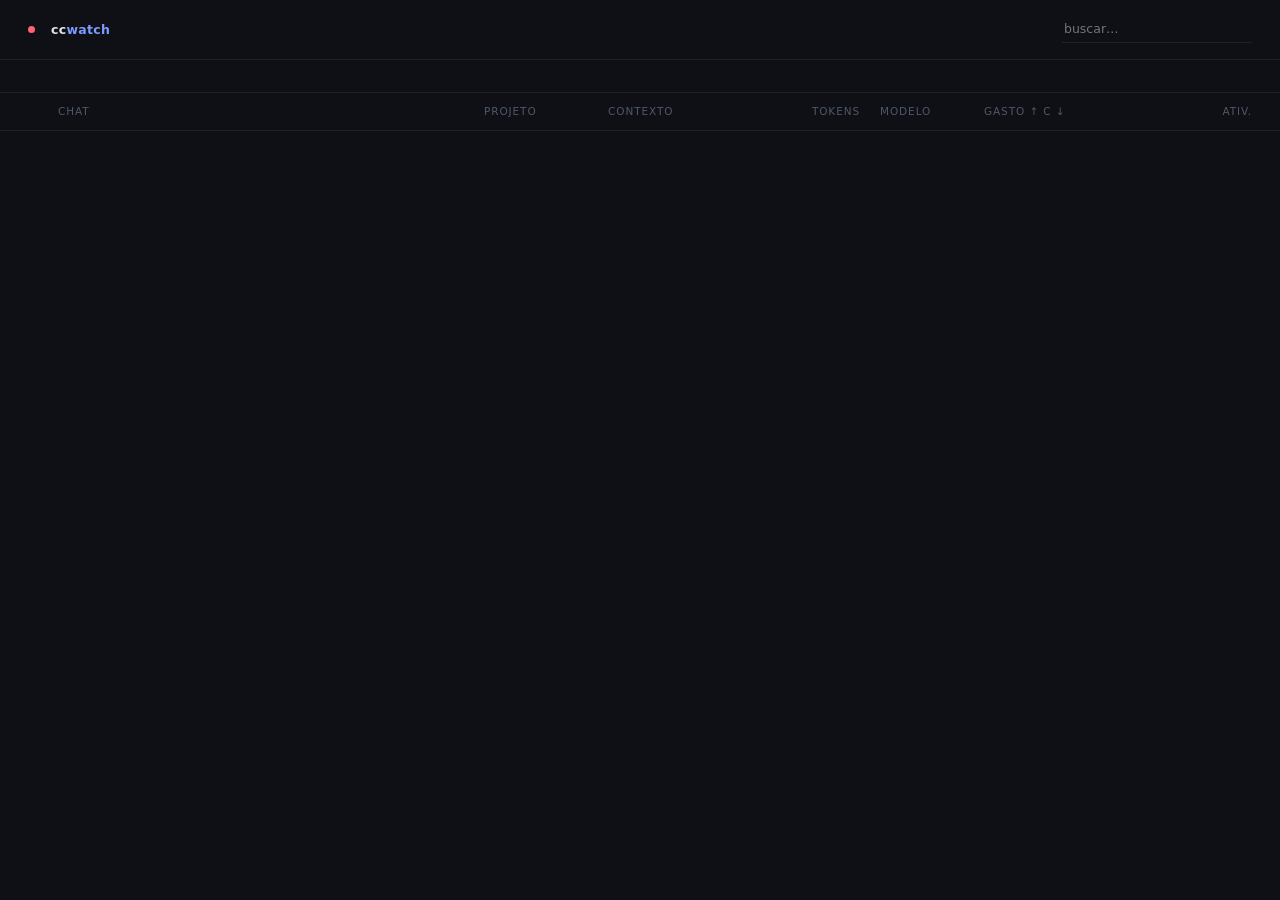
==== web/index.html @ 67fe5adc "Adiciona ccwatch: painel em janelas para uso do Claude Code Hub com todos os chats e janela compacta" ====
<!doctype html>
<html lang="pt-BR">
<head>
<meta charset="utf-8">
<meta name="viewport" content="width=device-width, initial-scale=1">
<title>ccwatch</title>
<link rel="icon" href="favicon.png">
<link rel="stylesheet" href="style.css">
</head>
<body class="hub">
<div class="top">
  <span class="dot" id="conn" title="conexão com o servidor"></span>
  <span class="brand">cc<b>watch</b></span>
  <span class="acct" id="acct"></span>
  <span class="sp"></span>
  <input type="search" id="q" placeholder="buscar…">
</div>
<div class="strip lims" id="limits"></div>
<div class="cols">
  <span></span><span>Chat <span id="count"></span></span><span class="p">Projeto</span><span>Contexto</span>
  <span class="r t">Tokens</span><span class="m">Modelo</span><span class="s" title="↑ entrada nova · c leitura de cache · ↓ saída">Gasto ↑ c ↓</span><span class="r">Ativ.</span>
</div>
<div id="list"></div>
<div class="empty" id="empty" hidden></div>

<script src="common.js"></script>
<script>
const list = $("#list"), rows = new Map();
let data = null, order = "", filter = "";

$("#q").addEventListener("input", (e) => { filter = e.target.value.trim().toLowerCase(); render(); });
list.addEventListener("click", (e) => {
  const row = e.target.closest(".row-chat");
  if (row) openWindow(row.dataset.id);
});

function rowHtml(c, now) {
  const x = c.ctx, p = x.pct, idle = now - c.mtime;
  const t = c.totals;
  return `
    <span class="dot ${idle < 90 ? "live" : ""}"></span>
    <span class="name" title="${esc(c.title)}\n${esc(c.cwd)}">${esc(c.title)}</span>
    <span class="proj" title="${esc(c.cwd)}">${esc(c.cwd.split(/[\\/]/).filter(Boolean).pop() || c.cwd)}</span>
    <span class="ctx ${state(p, 60, 80)}"><span class="bar"><i style="width:${Math.min(100, p)}%"></i></span><span class="pct">${p.toFixed(0)}%</span></span>
    <span class="tok num r">${k(x.used)}<i class="faint">/${k(x.limit)}</i></span>
    <span class="model">${esc(modelName(x))}</span>
    <span class="spend num"><i>↑</i><b>${k(t.new_in)}</b><i>c</i><b>${k(t.cache_read)}</b><i>↓</i><b>${k(t.out)}</b></span>
    <span class="muted num r">${ago(idle)}</span>`;
}

function render() {
  if (!data) return;
  const { chats, now, account, usage } = data;
  $("#acct").textContent = account.email;
  $("#limits").innerHTML = limitsInline(usage) + `<span class="faint" style="margin-left:auto;font-size:11px">${esc(usageNote(usage))}</span>`;

  const shown = chats.filter((c) => !filter || (c.title + " " + c.cwd).toLowerCase().includes(filter));
  const alerts = chats.filter((c) => c.ctx.pct >= 80).length;
  $("#count").textContent = `· ${shown.length}` + (alerts ? ` · ${alerts} ≥80%` : "");

  const seen = new Set();
  for (const c of shown) {
    seen.add(c.id);
    let el = rows.get(c.id);
    if (!el) { el = document.createElement("div"); el.className = "row-chat"; el.dataset.id = c.id; rows.set(c.id, el); }
    const html = rowHtml(c, now);
    if (el._html !== html) { el.innerHTML = html; el._html = html; }
    el.classList.toggle("alert", c.ctx.pct >= 80);
  }
  for (const [id, el] of rows) if (!seen.has(id)) { el.remove(); rows.delete(id); }

  const newOrder = shown.map((c) => c.id).join();
  if (newOrder !== order) { order = newOrder; shown.forEach((c) => list.appendChild(rows.get(c.id))); }

  const empty = $("#empty");
  empty.hidden = shown.length > 0;
  empty.textContent = !data.ready ? "Lendo conversas…" : chats.length ? "Nenhum chat bate com a busca." : "Nenhum chat encontrado em ~/.claude/projects";
}

async function tick() {
  try { data = await api("/api/chats"); $("#conn").className = "dot live"; render(); }
  catch { $("#conn").className = "dot off"; }
}
tick();
setInterval(tick, 2000);
</script>
</body>
</html>
---- web/style.css ----
:root {
  --bg: #0e1015;
  --line: #1d212b;
  --text: #dfe3ec;
  --muted: #7d8699;
  --faint: #4f576a;
  --ok: #43d69a;
  --warn: #efbf4a;
  --bad: #ff6272;
  --accent: #7c9cff;
  --num: "Cascadia Mono", "Cascadia Code", Consolas, ui-monospace, monospace;
  color-scheme: dark;
}

* { box-sizing: border-box; }
html, body { margin: 0; height: 100%; }
html { overflow-y: auto; }
body {
  background: var(--bg);
  color: var(--text);
  font: 12.5px/1.4 "Segoe UI Variable", "Segoe UI", system-ui, sans-serif;
  -webkit-font-smoothing: antialiased;
  overflow-x: hidden;
}
::-webkit-scrollbar { width: 8px; }
::-webkit-scrollbar-thumb { background: var(--line); border-radius: 4px; }

.ok { --c: var(--ok); }
.warn { --c: var(--warn); }
.bad { --c: var(--bad); }
.num, .pct, .val { font-family: var(--num); font-size: .92em; font-variant-numeric: tabular-nums; }
.pct { color: var(--c, var(--ok)); font-weight: 600; }
.muted { color: var(--muted); }
.faint { color: var(--faint); }

.dot { width: 7px; height: 7px; border-radius: 50%; background: var(--faint); display: inline-block; flex: none; }
.dot.live { background: var(--ok); box-shadow: 0 0 6px #43d69a88; }
.dot.off { background: var(--bad); }

/* barra fina */
.bar { height: 4px; background: var(--line); border-radius: 2px; overflow: hidden; position: relative; }
.bar > i { display: block; height: 100%; width: 0; background: var(--c, var(--ok)); transition: width .5s ease; }

/* limite do plano em linha: 5h ▬▬▬ 11% ↻3h48 */
.lims { display: flex; gap: 18px; flex-wrap: wrap; align-items: center; }
.lim { display: inline-flex; align-items: center; gap: 7px; white-space: nowrap; }
.lim em { font-style: normal; color: var(--muted); font-size: 11.5px; }
.lim .bar { width: 72px; }
.lim small { color: var(--faint); font-size: 11px; }

/* ================= HUB ================= */
.hub .top {
  display: flex; align-items: center; gap: 16px; padding: 16px 28px;
  border-bottom: 1px solid var(--line); position: sticky; top: 0; background: var(--bg); z-index: 2;
}
.brand { font-weight: 700; letter-spacing: .3px; }
.brand b { color: var(--accent); }
.top .acct { color: var(--faint); font-size: 12px; white-space: nowrap; overflow: hidden; text-overflow: ellipsis; }
.top .sp { flex: 1; }
.top .note { color: var(--faint); font-size: 11px; white-space: nowrap; }
input[type=search] {
  background: transparent; border: 0; border-bottom: 1px solid var(--line); color: var(--text);
  padding: 4px 2px; width: 190px; font: inherit; outline: none;
}
input[type=search]:focus { border-bottom-color: var(--accent); }

.hub .strip { padding: 16px 28px; gap: 34px; border-bottom: 1px solid var(--line); }

.cols, .row-chat {
  display: grid; align-items: center; gap: 20px; padding: 0 28px;
  grid-template-columns: 10px minmax(120px, 1fr) 104px 120px 112px 84px 196px 52px;
}
.cols { height: 38px; color: var(--faint); font-size: 10.5px; text-transform: uppercase; letter-spacing: .9px; border-bottom: 1px solid var(--line); }
.cols .r, .row-chat .r { text-align: right; }

.row-chat { height: 44px; font-size: 13px; cursor: pointer; border-bottom: 1px solid #14171e; border-left: 2px solid transparent; }
.row-chat:hover { background: #141822; border-left-color: var(--accent); }
.row-chat.alert { border-left-color: var(--bad); }
.row-chat .name { overflow: hidden; white-space: nowrap; text-overflow: ellipsis; }
.row-chat .proj { color: var(--faint); white-space: nowrap; overflow: hidden; text-overflow: ellipsis; font-size: 11.5px; }
.row-chat .ctx { display: grid; grid-template-columns: 1fr 44px; gap: 8px; align-items: center; }
.row-chat .ctx .pct { text-align: right; }
.row-chat .tok, .row-chat .model, .row-chat .spend, .row-chat .proj { color: var(--muted); white-space: nowrap; overflow: hidden; text-overflow: ellipsis; }
.row-chat .spend b { color: var(--text); font-weight: 500; }
.row-chat .spend i { font-style: normal; color: var(--faint); margin: 0 2px 0 8px; }
.row-chat .spend i:first-child { margin-left: 0; }
.empty { color: var(--muted); padding: 48px 28px; }

@media (max-width: 960px) { .cols .m, .row-chat .model { display: none; }
  .cols, .row-chat { grid-template-columns: 10px minmax(110px, 1fr) 100px 120px 84px 190px 50px; } }
@media (max-width: 800px) { .cols .p, .row-chat .proj { display: none; }
  .cols, .row-chat { grid-template-columns: 10px minmax(100px, 1fr) 118px 84px 184px 50px; } }
@media (max-width: 640px) { .cols .t, .row-chat .tok, .cols .s, .row-chat .spend { display: none; }
  .cols, .row-chat { grid-template-columns: 10px minmax(90px, 1fr) 110px 50px; } }

/* ================= JANELA DE CHAT ================= */
.chat { --surface: #141821; --surface-line: #212733; min-width: 320px; }
.chat main { padding: 0 12px 12px; border-top: 3px solid var(--c, var(--line)); display: grid; grid-template-columns: 1fr; gap: 8px; align-content: start; align-items: stretch; }
.chat .ttl { grid-column: 1 / -1; }
/* o formato da janela decide a grade: estreita = empilhado, larga = 2x2, bem larga = 4 lado a lado */
@media (min-width: 560px) { .chat main { grid-template-columns: 1fr 1fr; } }
@media (min-width: 900px) { .chat main { grid-template-columns: repeat(4, 1fr); } }

/* cabeçalho: nome do chat + conta */
.chat .ttl { display: flex; align-items: center; gap: 10px; padding: 12px 4px 4px; }
.chat .ttl-text { flex: 1; min-width: 0; }
.chat h1 { font-size: 15px; font-weight: 650; margin: 0; white-space: nowrap; overflow: hidden; text-overflow: ellipsis; }
.chat .sub { color: var(--muted); font-size: 11.5px; margin-top: 1px; white-space: nowrap; overflow: hidden; text-overflow: ellipsis; }

/* cada bloco: título + selo de status, destaque grande, detalhes menores */
.blk { container-type: inline-size; background: var(--surface); border: 1px solid var(--surface-line); border-radius: 12px; padding: 11px 14px 12px; }
.blk h2 {
  margin: 0 0 9px; display: flex; justify-content: space-between; align-items: center; gap: 10px;
  font-size: 11px; font-weight: 650; text-transform: uppercase; letter-spacing: 1.3px; color: var(--muted);
}
.pill {
  font-size: 10px; letter-spacing: .9px; font-weight: 700; padding: 2px 9px; border-radius: 99px;
  color: var(--c, var(--muted)); background: color-mix(in srgb, var(--c, var(--muted)) 15%, transparent);
}
.pill:empty { display: none; }

/* 1. contexto */
.hero { display: flex; align-items: center; gap: 16px; margin-bottom: 11px; }
.hero .big { font: 700 40px/1 var(--num); color: var(--c, var(--ok)); letter-spacing: -1px; min-width: 96px; }
.hero .big small { font-size: 18px; margin-left: 2px; letter-spacing: 0; opacity: .8; }
.hero-side { display: flex; flex-direction: column; gap: 3px; min-width: 0; }
.hero .main { font-size: 14px; white-space: nowrap; }
.hero .main b { font: 600 15px var(--num); }
.hero .main span { color: var(--muted); }
.hero .sub2 { color: var(--muted); font-size: 12.5px; }
.hero .sub2 b { font: 600 13px var(--num); color: var(--text); }

.meter { height: 10px; background: var(--line); border-radius: 5px; position: relative; overflow: hidden; }
.meter > i { display: block; height: 100%; width: 0; background: var(--c, var(--ok)); border-radius: 5px; transition: width .5s ease; }
.meter > u { position: absolute; top: 0; bottom: 0; width: 2px; background: var(--surface); }

.foot { display: flex; justify-content: space-between; gap: 10px; margin-top: 11px; padding-top: 10px; border-top: 1px solid var(--surface-line); font-size: 12px; color: var(--muted); white-space: nowrap; }
.foot b { font: 600 12px var(--num); color: var(--text); }
.foot .faint { margin-left: 2px; }

/* 2. limites do plano */
.win { margin-bottom: 13px; }
.win:last-of-type { margin-bottom: 0; }
.win-h { display: flex; align-items: baseline; gap: 10px; margin-bottom: 6px; white-space: nowrap; }
.win .lbl { flex: 1; font-size: 13px; font-weight: 600; overflow: hidden; text-overflow: ellipsis; }
.win .rst { font-size: 11.5px; color: var(--muted); }
.win .rst b { font: 600 11.5px var(--num); color: var(--text); }
.win .wpct { font: 700 17px var(--num); color: var(--c, var(--ok)); min-width: 44px; text-align: right; }
.win .bar { height: 8px; border-radius: 4px; }
.win .bar > i { border-radius: 4px; }
.note { display: flex; align-items: center; gap: 7px; margin-top: 12px; font-size: 11px; color: var(--faint); }
.note .dot { width: 6px; height: 6px; }

/* 3. conta e modelo */
.info { display: grid; grid-template-columns: 62px 1fr; gap: 7px 10px; margin: 0; align-items: center; }
.info dt { color: var(--muted); font-size: 12px; }
.info dd { margin: 0; font-size: 13px; font-weight: 550; overflow: hidden; text-overflow: ellipsis; white-space: nowrap; }
.chip { display: inline-block; font: 600 12px var(--num); padding: 1px 10px; border-radius: 99px; background: color-mix(in srgb, var(--accent) 16%, transparent); color: var(--accent); }

/* 4. veredito */
.vrow { display: flex; align-items: center; gap: 11px; padding: 4px 0; font-size: 13px; color: var(--text); }
.vrow .ico { flex: none; width: 20px; height: 20px; border-radius: 50%; display: grid; place-items: center; font-size: 11px; font-weight: 800; color: var(--c); background: color-mix(in srgb, var(--c) 16%, transparent); }
.vrow.warn { color: var(--warn); }
.vrow.bad { color: var(--bad); font-weight: 650; }

/* bloco estreito (4 colunas): reorganiza por dentro */
@container (max-width: 270px) {
  .hero { flex-wrap: wrap; gap: 6px 12px; }
  .hero .big { font-size: 34px; min-width: 0; }
  .win-h { flex-wrap: wrap; row-gap: 1px; }
  .win .rst { order: 3; flex-basis: 100%; }
  .foot { flex-direction: column; gap: 2px; }
  .info { grid-template-columns: 54px 1fr; }
}

.note.warn { color: var(--warn); margin-top: 0; font-size: 12px; }
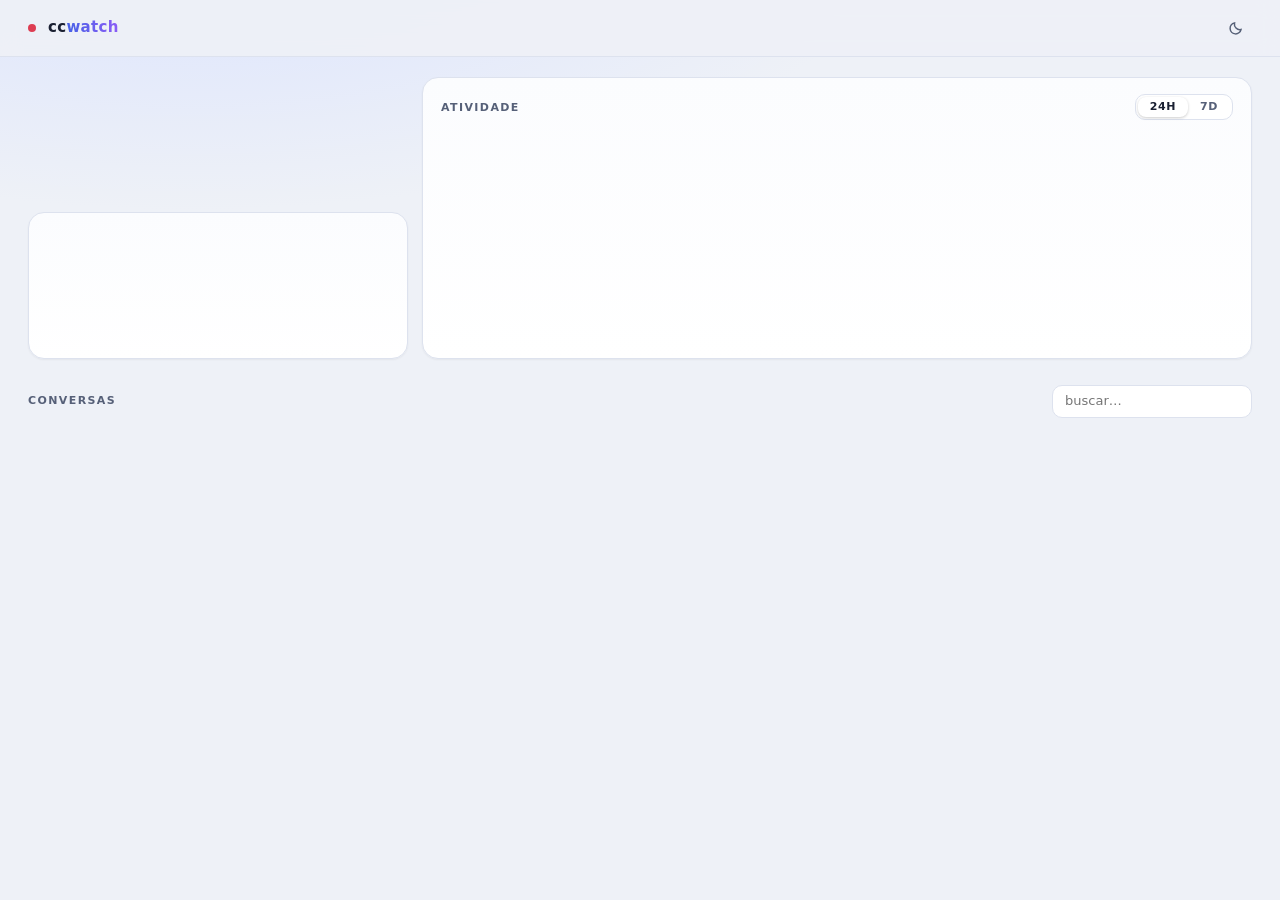
==== commit 0b8ae910: "Redesenha hub e janela de chat, com tema claro/escuro - Hub: cards de limite com anel, gráfico de at" ====
--- a/web/index.html
+++ b/web/index.html
@@ -3,9 +3,11 @@
 <head>
 <meta charset="utf-8">
 <meta name="viewport" content="width=device-width, initial-scale=1">
+<meta name="theme-color" content="#0b0d13">
 <title>ccwatch</title>
 <link rel="icon" href="favicon.png">
 <link rel="stylesheet" href="style.css">
+<script src="common.js"></script>
 </head>
 <body class="hub">
 <div class="top">
@@ -13,46 +15,170 @@
   <span class="brand">cc<b>watch</b></span>
   <span class="acct" id="acct"></span>
   <span class="sp"></span>
+  <span class="note" id="unote"></span>
+  <span id="theme-host"></span>
+</div>
+
+<section class="dash">
+  <div class="gauges" id="gauges"></div>
+  <div class="card stats" id="stats"></div>
+  <div class="card chart-card">
+    <h2><span>Atividade <span class="sub" id="csub"></span></span>
+      <span class="seg" id="range"><button data-h="24" class="on">24h</button><button data-h="168">7d</button></span></h2>
+    <div id="chart"></div>
+    <div class="legend" id="legend"></div>
+  </div>
+</section>
+
+<div class="listbar">
+  <h2>Conversas <span id="count"></span></h2>
   <input type="search" id="q" placeholder="buscar…">
-</div>
-<div class="strip lims" id="limits"></div>
-<div class="cols">
-  <span></span><span>Chat <span id="count"></span></span><span class="p">Projeto</span><span>Contexto</span>
-  <span class="r t">Tokens</span><span class="m">Modelo</span><span class="s" title="↑ entrada nova · c leitura de cache · ↓ saída">Gasto ↑ c ↓</span><span class="r">Ativ.</span>
 </div>
 <div id="list"></div>
 <div class="empty" id="empty" hidden></div>
 
-<script src="common.js"></script>
+
 <script>
+mountThemeButton($("#theme-host"));
 const list = $("#list"), rows = new Map();
-let data = null, order = "", filter = "";
+let data = null, order = "", filter = "", rangeH = "24";
 
 $("#q").addEventListener("input", (e) => { filter = e.target.value.trim().toLowerCase(); render(); });
 list.addEventListener("click", (e) => {
   const row = e.target.closest(".row-chat");
   if (row) openWindow(row.dataset.id);
 });
-
+$("#range").addEventListener("click", (e) => {
+  const b = e.target.closest("button"); if (!b) return;
+  rangeH = b.dataset.h;
+  document.querySelectorAll("#range button").forEach((x) => x.classList.toggle("on", x === b));
+  if (data) drawChart();
+});
+addEventListener("resize", () => data && drawChart());
+document.addEventListener("themechange", () => data && drawChart());
+
+/* ---------- cards de limite do plano ---------- */
+function clock(iso) {
+  const t = new Date(iso); if (isNaN(t)) return "";
+  const far = t - Date.now() > 86400000;
+  return t.toLocaleString("pt-BR", far ? { weekday: "short", hour: "2-digit", minute: "2-digit" } : { hour: "2-digit", minute: "2-digit" }).replace(/[.,]/g, "");
+}
+
+function gauge(w) {
+  const p = Math.min(100, w.pct), R = 40, C = 2 * Math.PI * R, st = state(w.pct, 70, 90);
+  return `<div class="card gauge ${st}">
+    <svg viewBox="0 0 100 100" class="ring"><circle cx="50" cy="50" r="${R}" class="trk"/>
+      <circle cx="50" cy="50" r="${R}" class="val" stroke-dasharray="${(C * p / 100).toFixed(1)} ${C.toFixed(1)}" transform="rotate(-90 50 50)"/>
+      <text x="50" y="58" text-anchor="middle">${w.pct.toFixed(0)}%</text></svg>
+    <div class="g-lbl">${esc(w.label)}</div>
+    <div class="g-big">${until(w.resets_at)}</div>
+    <div class="g-sub">até resetar${w.resets_at ? " · " + clock(w.resets_at) : ""}</div></div>`;
+}
+
+/* ---------- gráfico: tokens por período + linha do % da sessão ---------- */
+let chartKey = "";
+function drawChart() {
+  const act = data.activity && data.activity[rangeH];
+  const box = $("#chart");
+  if (!act) { box.innerHTML = ""; return; }
+  const W = Math.max(320, box.clientWidth), H = Math.max(190, box.clientHeight);
+  const key = [document.documentElement.dataset.theme, rangeH, W, H, JSON.stringify(act.buckets), (data.usage.history || []).length].join("|");
+  if (key === chartKey) return;                  // nada mudou: não redesenha (mantém o tooltip)
+  chartKey = key;
+  const L = 38, R = 38, T = 10, B = 22, bs = act.buckets;
+  const t0 = bs[0].t, t1 = bs[bs.length - 1].t + act.step;
+  const vals = bs.map((b) => b.new + b.out);
+  const total = vals.reduce((a, b) => a + b, 0);
+  let max = Math.max(...vals, 1);
+  const nice = (v) => { const e = Math.pow(10, Math.floor(Math.log10(v))); const f = v / e; return (f <= 1 ? 1 : f <= 2 ? 2 : f <= 5 ? 5 : 10) * e; };
+  max = nice(max);
+  const x = (t) => L + (t - t0) / (t1 - t0) * (W - L - R);
+  const y = (v) => T + (1 - v / max) * (H - T - B);
+  const yp = (p) => T + (1 - p / 100) * (H - T - B);
+  const bw = (W - L - R) / bs.length;
+  let g = "";
+  for (let i = 0; i <= 4; i++) {
+    const v = max * i / 4;
+    g += `<line x1="${L}" x2="${W - R}" y1="${y(v)}" y2="${y(v)}" class="grid"/><text x="${L - 6}" y="${y(v) + 3}" text-anchor="end">${k(Math.round(v))}</text>`
+      + `<text x="${W - R + 6}" y="${y(v) + 3}">${i * 25}%</text>`;
+  }
+  const every = rangeH === "24" ? 4 : 4;
+  let bars = "";
+  bs.forEach((b, i) => {
+    const v = vals[i], h = Math.max(v ? 2 : 0, (H - T - B) - (y(v) - T)), bx = x(b.t) + bw * 0.16, w = bw * 0.68;
+    const d = new Date(b.t * 1000);
+    const lab = rangeH === "24" ? d.toLocaleTimeString("pt-BR", { hour: "2-digit", minute: "2-digit" })
+      : d.toLocaleDateString("pt-BR", { weekday: "short", day: "2-digit" }).replace(".", "") + " " + d.getHours() + "h";
+    if (i % every === 0) g += `<text x="${bx + w / 2}" y="${H - 5}" text-anchor="middle">${rangeH === "24" ? d.getHours() + "h" : d.toLocaleDateString("pt-BR", { weekday: "short" }).replace(".", "")}</text>`;
+    const outH = v ? h * (b.out / v) : 0;
+    bars += `<g class="col" data-i="${i}" data-x="${bx + w / 2}" data-y="${y(v)}" data-l="${esc(lab)}" data-n="${b.new}" data-o="${b.out}">
+      <rect x="${x(b.t)}" y="${T}" width="${bw}" height="${H - T - B}" fill="transparent"/>
+      <rect class="b" x="${bx}" y="${H - B - h}" width="${w}" height="${h}" rx="${Math.min(6, w / 2.2)}" fill="url(#gb)"/>
+      ${outH > 1 ? `<rect class="b" x="${bx}" y="${H - B - outH}" width="${w}" height="${outH}" rx="${Math.min(6, w / 2.2)}" fill="url(#gv)"/>` : ""}</g>`;
+  });
+  // linha do % da sessão de 5h (histórico coletado pelo app)
+  const hist = (data.usage.history || []).filter((r) => r.five_hour != null && r.t >= t0);
+  let line = "";
+  if (hist.length > 1) {
+    const pts = hist.map((r) => [x(Math.min(r.t, t1)), yp(r.five_hour)]);
+    let d = `M${pts[0][0].toFixed(1)} ${pts[0][1].toFixed(1)}`;
+    for (let i = 0; i < pts.length - 1; i++) {                 // curva suave (Catmull-Rom)
+      const p0 = pts[i - 1] || pts[i], p1 = pts[i], p2 = pts[i + 1], p3 = pts[i + 2] || p2;
+      d += `C${(p1[0] + (p2[0] - p0[0]) / 6).toFixed(1)} ${(p1[1] + (p2[1] - p0[1]) / 6).toFixed(1)} ${(p2[0] - (p3[0] - p1[0]) / 6).toFixed(1)} ${(p2[1] - (p3[1] - p1[1]) / 6).toFixed(1)} ${p2[0].toFixed(1)} ${p2[1].toFixed(1)}`;
+    }
+    const base = H - B;
+    line = `<path class="area" d="${d}L${pts[pts.length - 1][0].toFixed(1)} ${base}L${pts[0][0].toFixed(1)} ${base}Z"/><path class="line" d="${d}"/>`;
+  }
+  box.innerHTML = `<svg viewBox="0 0 ${W} ${H}" width="${W}" height="${H}">
+    <defs><linearGradient id="gb" x1="0" y1="0" x2="0" y2="1"><stop offset="0" style="stop-color:var(--bar-a)"/><stop offset="1" style="stop-color:var(--bar-b)"/></linearGradient>
+    <linearGradient id="gv" x1="0" y1="0" x2="0" y2="1"><stop offset="0" style="stop-color:var(--out-a)"/><stop offset="1" style="stop-color:var(--out-b)"/></linearGradient></defs>
+    ${g}${line}${bars}</svg><div class="tip" id="tip" hidden></div>`;
+  $("#csub").textContent = total ? `· ${k(total)} tokens em ${rangeH === "24" ? "24h" : "7 dias"}` : "· sem uso no período";
+  $("#legend").innerHTML = `<span title="O que você, os arquivos e as ferramentas mandaram para o Claude (sem contar o que já estava em cache)"><i style="background:var(--bar-b)"></i>Enviado ao Claude</span><span title="O que o Claude respondeu e escreveu"><i style="background:var(--out-b)"></i>Escrito pelo Claude</span>`
+    + (hist.length > 1 ? `<span><i style="background:var(--warn)"></i>% da sessão (5h)</span>` : `<span class="faint">linha do % da sessão aparece conforme o app coleta (a cada 5 min)</span>`);
+  const tip = $("#tip");
+  box.querySelectorAll(".col").forEach((c) => {
+    c.addEventListener("mouseenter", () => {
+      tip.hidden = false;
+      tip.innerHTML = `${c.dataset.l}<br><b>${k(+c.dataset.n)}</b> enviados ao Claude<br><b>${k(+c.dataset.o)}</b> escritos pelo Claude`;
+      tip.style.left = Math.min(Math.max(+c.dataset.x, 80), W - 80) + "px";
+      tip.style.top = Math.max(+c.dataset.y - 8, 44) + "px";
+    });
+    c.addEventListener("mouseleave", () => { tip.hidden = true; });
+  });
+}
+
+function renderDash(chats, usage, now) {
+  $("#gauges").innerHTML = usage.windows.length
+    ? usage.windows.slice(0, 2).map(gauge).join("")
+    : `<div class="card gauge"><div class="g-lbl">Limites do plano</div><div class="g-sub">indisponíveis no momento</div></div>`;
+  const live = chats.filter((c) => now - c.mtime < 90).length;
+  const risk = chats.filter((c) => c.ctx.pct >= 80).length;
+  const st = (v, l, cls = "") => `<div class="stat ${cls}"><b>${v}</b><span>${l}</span></div>`;
+  $("#stats").innerHTML = st(live, "ativos agora", live ? "ok" : "") + st(risk, "contexto ≥ 80%", risk ? "bad" : "")
+    + st(chats.length, "conversas") + st(chats.filter((c) => now - c.mtime < 86400).length, "nas últimas 24h");
+  $("#unote").textContent = usageNote(usage);
+}
+
+/* ---------- lista ---------- */
 function rowHtml(c, now) {
-  const x = c.ctx, p = x.pct, idle = now - c.mtime;
-  const t = c.totals;
+  const x = c.ctx, p = x.pct, idle = now - c.mtime, t = c.totals;
+  const proj = c.cwd.split(/[\\/]/).filter(Boolean).pop() || c.cwd;
   return `
     <span class="dot ${idle < 90 ? "live" : ""}"></span>
-    <span class="name" title="${esc(c.title)}\n${esc(c.cwd)}">${esc(c.title)}</span>
-    <span class="proj" title="${esc(c.cwd)}">${esc(c.cwd.split(/[\\/]/).filter(Boolean).pop() || c.cwd)}</span>
-    <span class="ctx ${state(p, 60, 80)}"><span class="bar"><i style="width:${Math.min(100, p)}%"></i></span><span class="pct">${p.toFixed(0)}%</span></span>
-    <span class="tok num r">${k(x.used)}<i class="faint">/${k(x.limit)}</i></span>
-    <span class="model">${esc(modelName(x))}</span>
-    <span class="spend num"><i>↑</i><b>${k(t.new_in)}</b><i>c</i><b>${k(t.cache_read)}</b><i>↓</i><b>${k(t.out)}</b></span>
-    <span class="muted num r">${ago(idle)}</span>`;
+    <span class="who"><div class="name" title="${esc(c.title)}">${esc(c.title)}</div><div class="proj" title="${esc(c.cwd)}">${esc(proj)}</div></span>
+    <span class="ctx ${state(p, 60, 80)}"><span class="l"><span>${k(x.used)} / ${k(x.limit)}</span><span class="pct">${p.toFixed(0)}%</span></span><span class="bar"><i style="width:${Math.min(100, p)}%"></i></span></span>
+    <span class="mod"><span class="chip">${esc(modelName(x))}</span></span>
+    <span class="tk" title="Enviado ao Claude: ${k(t.new_in)} · Escrito pelo Claude: ${k(t.out)} · Lido do cache: ${k(t.cache_read)}"><b>${k(t.new_in + t.out)}</b><span>tokens</span></span>
+    <span class="ago">${ago(idle)}</span>`;
 }
 
 function render() {
   if (!data) return;
   const { chats, now, account, usage } = data;
   $("#acct").textContent = account.email;
-  $("#limits").innerHTML = limitsInline(usage) + `<span class="faint" style="margin-left:auto;font-size:11px">${esc(usageNote(usage))}</span>`;
+  renderDash(chats, usage, now);
+  drawChart();
 
   const shown = chats.filter((c) => !filter || (c.title + " " + c.cwd).toLowerCase().includes(filter));
   const alerts = chats.filter((c) => c.ctx.pct >= 80).length;
--- a/web/style.css
+++ b/web/style.css
@@ -1,176 +1,216 @@
+/* ---------- tema: escuro (padrão) e claro ---------- */
 :root {
-  --bg: #0e1015;
-  --line: #1d212b;
-  --text: #dfe3ec;
-  --muted: #7d8699;
-  --faint: #4f576a;
-  --ok: #43d69a;
-  --warn: #efbf4a;
-  --bad: #ff6272;
+  --bg: #0b0d13;
+  --bg-glow: #1a2040;
+  --panel: #12151e;
+  --panel-2: #181c27;
+  --hair: #262c3d;
+  --track: #1d2232;
+  --input: #0d1018;
+  --seg-on: #2a3044;
+  --tip: #0b0d13f2;
+  --topbg: #0b0d13ee;
+  --text: #e8ebf3;
+  --muted: #8d96ac;
+  --faint: #5d667c;
+  --ok: #3ddc97;
+  --warn: #f2c14e;
+  --bad: #ff6b7d;
   --accent: #7c9cff;
+  --accent2: #b48cff;
+  --bar-a: #8aa8ff;
+  --bar-b: #4f67d6;
+  --out-a: #c9a6ff;
+  --out-b: #8d5fe0;
+  --shadow: 0 8px 24px #0008;
   --num: "Cascadia Mono", "Cascadia Code", Consolas, ui-monospace, monospace;
   color-scheme: dark;
 }
+:root[data-theme="light"] {
+  --bg: #eef1f7;
+  --bg-glow: #d9e2ff;
+  --panel: #ffffff;
+  --panel-2: #fbfcfe;
+  --hair: #dde2ee;
+  --track: #e6eaf3;
+  --input: #ffffff;
+  --seg-on: #ffffff;
+  --tip: #ffffffee;
+  --topbg: #eef1f7ee;
+  --text: #1a2032;
+  --muted: #566078;
+  --faint: #8590a8;
+  --ok: #12a46c;
+  --warn: #c98600;
+  --bad: #dd3d52;
+  --accent: #4561e6;
+  --accent2: #8b5cf6;
+  --bar-a: #6f8cff;
+  --bar-b: #4561e6;
+  --out-a: #b28dff;
+  --out-b: #7c4ddb;
+  --shadow: 0 8px 24px #1a20321f;
+  color-scheme: light;
+}
 
 * { box-sizing: border-box; }
-html, body { margin: 0; height: 100%; }
-html { overflow-y: auto; }
+html, body { margin: 0; min-height: 100%; }
 body {
-  background: var(--bg);
+  background: radial-gradient(1200px 500px at 15% -10%, var(--bg-glow) 0%, transparent 60%), var(--bg);
+  background-attachment: fixed;
   color: var(--text);
-  font: 12.5px/1.4 "Segoe UI Variable", "Segoe UI", system-ui, sans-serif;
+  font: 13px/1.45 "Segoe UI Variable", "Segoe UI", system-ui, sans-serif;
   -webkit-font-smoothing: antialiased;
   overflow-x: hidden;
 }
-::-webkit-scrollbar { width: 8px; }
-::-webkit-scrollbar-thumb { background: var(--line); border-radius: 4px; }
+::-webkit-scrollbar { width: 10px; }
+::-webkit-scrollbar-thumb { background: var(--hair); border-radius: 6px; border: 2px solid var(--bg); }
 
 .ok { --c: var(--ok); }
 .warn { --c: var(--warn); }
 .bad { --c: var(--bad); }
-.num, .pct, .val { font-family: var(--num); font-size: .92em; font-variant-numeric: tabular-nums; }
+.num, .pct { font-family: var(--num); font-variant-numeric: tabular-nums; }
 .pct { color: var(--c, var(--ok)); font-weight: 600; }
 .muted { color: var(--muted); }
 .faint { color: var(--faint); }
 
-.dot { width: 7px; height: 7px; border-radius: 50%; background: var(--faint); display: inline-block; flex: none; }
-.dot.live { background: var(--ok); box-shadow: 0 0 6px #43d69a88; }
+.dot { width: 8px; height: 8px; border-radius: 50%; background: var(--faint); display: inline-block; flex: none; }
+.dot.live { background: var(--ok); box-shadow: 0 0 0 3px color-mix(in srgb, var(--ok) 22%, transparent); }
 .dot.off { background: var(--bad); }
 
-/* barra fina */
-.bar { height: 4px; background: var(--line); border-radius: 2px; overflow: hidden; position: relative; }
-.bar > i { display: block; height: 100%; width: 0; background: var(--c, var(--ok)); transition: width .5s ease; }
-
-/* limite do plano em linha: 5h ▬▬▬ 11% ↻3h48 */
-.lims { display: flex; gap: 18px; flex-wrap: wrap; align-items: center; }
-.lim { display: inline-flex; align-items: center; gap: 7px; white-space: nowrap; }
-.lim em { font-style: normal; color: var(--muted); font-size: 11.5px; }
-.lim .bar { width: 72px; }
-.lim small { color: var(--faint); font-size: 11px; }
+.bar { height: 6px; background: var(--track); border-radius: 99px; overflow: hidden; }
+.bar > i { display: block; height: 100%; width: 0; border-radius: 99px; background: var(--c, var(--ok)); transition: width .5s ease; }
+
+h2 { margin: 0; font-size: 11px; font-weight: 650; text-transform: uppercase; letter-spacing: 1.4px; color: var(--muted); }
+
+/* botão de tema */
+.theme-btn { all: unset; box-sizing: border-box; width: 32px; height: 32px; display: grid; place-items: center; border-radius: 10px; color: var(--muted); cursor: pointer; flex: none; }
+.theme-btn:hover { background: color-mix(in srgb, var(--muted) 16%, transparent); color: var(--text); }
+.theme-btn svg { width: 16px; height: 16px; fill: none; stroke: currentColor; stroke-width: 1.5; stroke-linecap: round; }
 
 /* ================= HUB ================= */
-.hub .top {
-  display: flex; align-items: center; gap: 16px; padding: 16px 28px;
-  border-bottom: 1px solid var(--line); position: sticky; top: 0; background: var(--bg); z-index: 2;
-}
-.brand { font-weight: 700; letter-spacing: .3px; }
-.brand b { color: var(--accent); }
-.top .acct { color: var(--faint); font-size: 12px; white-space: nowrap; overflow: hidden; text-overflow: ellipsis; }
+.top { display: flex; align-items: center; gap: 12px; padding: 12px 28px; position: sticky; top: 0; z-index: 3; background: var(--topbg); backdrop-filter: blur(10px); border-bottom: 1px solid var(--hair); }
+.brand { font-weight: 700; font-size: 15px; letter-spacing: .3px; }
+.brand b { background: linear-gradient(90deg, var(--accent), var(--accent2)); -webkit-background-clip: text; background-clip: text; color: transparent; }
+.top .acct, .top .note { color: var(--faint); font-size: 12px; white-space: nowrap; overflow: hidden; text-overflow: ellipsis; }
 .top .sp { flex: 1; }
-.top .note { color: var(--faint); font-size: 11px; white-space: nowrap; }
-input[type=search] {
-  background: transparent; border: 0; border-bottom: 1px solid var(--line); color: var(--text);
-  padding: 4px 2px; width: 190px; font: inherit; outline: none;
-}
-input[type=search]:focus { border-bottom-color: var(--accent); }
-
-.hub .strip { padding: 16px 28px; gap: 34px; border-bottom: 1px solid var(--line); }
-
-.cols, .row-chat {
-  display: grid; align-items: center; gap: 20px; padding: 0 28px;
-  grid-template-columns: 10px minmax(120px, 1fr) 104px 120px 112px 84px 196px 52px;
-}
-.cols { height: 38px; color: var(--faint); font-size: 10.5px; text-transform: uppercase; letter-spacing: .9px; border-bottom: 1px solid var(--line); }
-.cols .r, .row-chat .r { text-align: right; }
-
-.row-chat { height: 44px; font-size: 13px; cursor: pointer; border-bottom: 1px solid #14171e; border-left: 2px solid transparent; }
-.row-chat:hover { background: #141822; border-left-color: var(--accent); }
-.row-chat.alert { border-left-color: var(--bad); }
-.row-chat .name { overflow: hidden; white-space: nowrap; text-overflow: ellipsis; }
-.row-chat .proj { color: var(--faint); white-space: nowrap; overflow: hidden; text-overflow: ellipsis; font-size: 11.5px; }
-.row-chat .ctx { display: grid; grid-template-columns: 1fr 44px; gap: 8px; align-items: center; }
-.row-chat .ctx .pct { text-align: right; }
-.row-chat .tok, .row-chat .model, .row-chat .spend, .row-chat .proj { color: var(--muted); white-space: nowrap; overflow: hidden; text-overflow: ellipsis; }
-.row-chat .spend b { color: var(--text); font-weight: 500; }
-.row-chat .spend i { font-style: normal; color: var(--faint); margin: 0 2px 0 8px; }
-.row-chat .spend i:first-child { margin-left: 0; }
+
+.card { background: linear-gradient(180deg, var(--panel-2), var(--panel)); border: 1px solid var(--hair); border-radius: 16px; padding: 16px 18px; box-shadow: 0 1px 2px #0000000d; }
+
+.dash { display: grid; gap: 14px; padding: 20px 28px 4px; grid-template-columns: minmax(280px, 380px) minmax(0, 1fr); grid-template-areas: "g c" "s c"; }
+.gauges { grid-area: g; display: grid; grid-template-columns: 1fr 1fr; gap: 14px; }
+.chart-card { grid-area: c; display: flex; flex-direction: column; min-width: 0; }
+.stats { grid-area: s; display: grid; grid-template-columns: repeat(4, 1fr); gap: 4px; padding: 12px 8px; }
+@media (max-width: 860px) { .dash { grid-template-columns: 1fr; grid-template-areas: "g" "c" "s"; padding: 14px 16px 4px; } .top { padding: 10px 16px; } }
+@media (max-width: 460px) { .gauges { grid-template-columns: 1fr; } .stats { grid-template-columns: 1fr 1fr; } }
+
+.gauge { display: flex; flex-direction: column; align-items: center; gap: 8px; text-align: center; padding: 18px 10px 16px; }
+.ring { width: 116px; height: 116px; }
+.ring .trk { fill: none; stroke: var(--track); stroke-width: 9; }
+.ring .val { fill: none; stroke: var(--c, var(--ok)); stroke-width: 9; stroke-linecap: round; transition: stroke-dasharray .5s ease; }
+.ring text { fill: var(--text); font: 700 24px var(--num); }
+.g-lbl { font-size: 11px; font-weight: 650; text-transform: uppercase; letter-spacing: 1.2px; color: var(--muted); }
+.g-big { font: 700 22px var(--num); }
+.g-sub { font-size: 11.5px; color: var(--faint); }
+
+.card h2 { display: flex; justify-content: space-between; align-items: center; margin-bottom: 4px; }
+.sub { color: var(--faint); font-size: 11.5px; text-transform: none; letter-spacing: .3px; font-weight: 500; }
+#chart { flex: 1; min-height: 200px; position: relative; margin-top: 8px; }
+#chart svg { width: 100%; height: 100%; display: block; shape-rendering: geometricPrecision; }
+#chart text { fill: var(--faint); font: 11px "Segoe UI Variable", "Segoe UI", system-ui, sans-serif; }
+#chart .grid { stroke: var(--hair); stroke-width: 1; stroke-dasharray: 2 5; opacity: .9; }
+#chart .nodata { fill: var(--muted); font-size: 12px; }
+#chart .col .b { transition: opacity .15s; opacity: .9; }
+#chart .col:hover .b { opacity: 1; }
+#chart .line { fill: none; stroke: var(--warn); stroke-width: 2.5; stroke-linejoin: round; stroke-linecap: round; }
+#chart .area { fill: color-mix(in srgb, var(--warn) 12%, transparent); }
+.tip { position: absolute; pointer-events: none; background: var(--tip); border: 1px solid var(--hair); border-radius: 10px; padding: 8px 11px; font-size: 12px; line-height: 1.5; white-space: nowrap; transform: translate(-50%, -100%); box-shadow: var(--shadow); z-index: 2; }
+.tip b { font-family: var(--num); }
+.legend { display: flex; gap: 18px; flex-wrap: wrap; margin-top: 10px; font-size: 12px; color: var(--muted); }
+.legend i { display: inline-block; width: 10px; height: 10px; border-radius: 4px; margin-right: 6px; vertical-align: -1px; }
+.legend [title] { cursor: help; }
+.seg { display: inline-flex; background: var(--input); border: 1px solid var(--hair); border-radius: 10px; padding: 2px; }
+.seg button { all: unset; cursor: pointer; padding: 2px 12px; font-size: 11px; letter-spacing: .6px; color: var(--muted); border-radius: 8px; }
+.seg button.on { background: var(--seg-on); color: var(--text); box-shadow: 0 1px 3px #0003; }
+
+.stat { display: flex; flex-direction: column; gap: 3px; align-items: center; padding: 6px 4px; }
+.stat b { font: 700 22px var(--num); color: var(--c, var(--text)); }
+.stat span { font-size: 10px; color: var(--muted); text-transform: uppercase; letter-spacing: .9px; text-align: center; }
+
+.listbar { display: flex; align-items: center; justify-content: space-between; padding: 22px 28px 8px; }
+.listbar h2 span { color: var(--faint); font-weight: 500; letter-spacing: .5px; text-transform: none; }
+input[type=search] { background: var(--input); border: 1px solid var(--hair); border-radius: 10px; color: var(--text); padding: 6px 12px; width: 200px; font: inherit; outline: none; }
+input[type=search]:focus { border-color: var(--accent); }
+
+#list { padding: 0 28px 28px; display: flex; flex-direction: column; gap: 8px; }
+.row-chat {
+  display: grid; align-items: center; gap: 18px; padding: 11px 16px; cursor: pointer;
+  grid-template-columns: 10px minmax(150px, 1.3fr) minmax(130px, 1fr) 96px 78px 54px;
+  background: linear-gradient(180deg, var(--panel-2), var(--panel)); border: 1px solid var(--hair); border-radius: 13px;
+  transition: border-color .15s, transform .15s;
+}
+.row-chat:hover { border-color: var(--accent); transform: translateY(-1px); }
+.row-chat.alert { border-color: color-mix(in srgb, var(--bad) 45%, var(--hair)); }
+.row-chat .who { min-width: 0; }
+.row-chat .name { font-weight: 560; white-space: nowrap; overflow: hidden; text-overflow: ellipsis; }
+.row-chat .proj { color: var(--faint); font-size: 11.5px; white-space: nowrap; overflow: hidden; text-overflow: ellipsis; }
+.row-chat .ctx { display: flex; flex-direction: column; gap: 5px; }
+.row-chat .ctx .l { display: flex; justify-content: space-between; font-size: 11.5px; color: var(--muted); }
+.row-chat .ctx .l .pct { font-size: 12.5px; }
+.row-chat .ctx .bar { height: 7px; }
+.chip { display: inline-block; font-size: 11.5px; font-weight: 600; padding: 2px 10px; border-radius: 99px; white-space: nowrap; background: color-mix(in srgb, var(--accent) 14%, transparent); color: var(--accent); }
+.row-chat .tk { text-align: right; line-height: 1.25; }
+.row-chat .tk b { display: block; font: 600 13px var(--num); }
+.row-chat .tk span { font-size: 10px; color: var(--faint); text-transform: uppercase; letter-spacing: .6px; }
+.row-chat .ago { text-align: right; color: var(--muted); font: 12px var(--num); }
 .empty { color: var(--muted); padding: 48px 28px; }
-
-@media (max-width: 960px) { .cols .m, .row-chat .model { display: none; }
-  .cols, .row-chat { grid-template-columns: 10px minmax(110px, 1fr) 100px 120px 84px 190px 50px; } }
-@media (max-width: 800px) { .cols .p, .row-chat .proj { display: none; }
-  .cols, .row-chat { grid-template-columns: 10px minmax(100px, 1fr) 118px 84px 184px 50px; } }
-@media (max-width: 640px) { .cols .t, .row-chat .tok, .cols .s, .row-chat .spend { display: none; }
-  .cols, .row-chat { grid-template-columns: 10px minmax(90px, 1fr) 110px 50px; } }
-
-/* ================= JANELA DE CHAT ================= */
-.chat { --surface: #141821; --surface-line: #212733; min-width: 320px; }
-.chat main { padding: 0 12px 12px; border-top: 3px solid var(--c, var(--line)); display: grid; grid-template-columns: 1fr; gap: 8px; align-content: start; align-items: stretch; }
-.chat .ttl { grid-column: 1 / -1; }
-/* o formato da janela decide a grade: estreita = empilhado, larga = 2x2, bem larga = 4 lado a lado */
-@media (min-width: 560px) { .chat main { grid-template-columns: 1fr 1fr; } }
-@media (min-width: 900px) { .chat main { grid-template-columns: repeat(4, 1fr); } }
-
-/* cabeçalho: nome do chat + conta */
-.chat .ttl { display: flex; align-items: center; gap: 10px; padding: 12px 4px 4px; }
-.chat .ttl-text { flex: 1; min-width: 0; }
-.chat h1 { font-size: 15px; font-weight: 650; margin: 0; white-space: nowrap; overflow: hidden; text-overflow: ellipsis; }
-.chat .sub { color: var(--muted); font-size: 11.5px; margin-top: 1px; white-space: nowrap; overflow: hidden; text-overflow: ellipsis; }
-
-/* cada bloco: título + selo de status, destaque grande, detalhes menores */
-.blk { container-type: inline-size; background: var(--surface); border: 1px solid var(--surface-line); border-radius: 12px; padding: 11px 14px 12px; }
-.blk h2 {
-  margin: 0 0 9px; display: flex; justify-content: space-between; align-items: center; gap: 10px;
-  font-size: 11px; font-weight: 650; text-transform: uppercase; letter-spacing: 1.3px; color: var(--muted);
-}
-.pill {
-  font-size: 10px; letter-spacing: .9px; font-weight: 700; padding: 2px 9px; border-radius: 99px;
-  color: var(--c, var(--muted)); background: color-mix(in srgb, var(--c, var(--muted)) 15%, transparent);
-}
+@media (max-width: 860px) { .row-chat { grid-template-columns: 10px minmax(120px, 1fr) minmax(110px, .9fr) 54px; } .row-chat .mod, .row-chat .tk { display: none; } #list, .listbar { padding-left: 16px; padding-right: 16px; } }
+
+/* ================= JANELA DE CHAT: cartões que se reorganizam ================= */
+.chat main { min-height: 100vh; display: flex; flex-direction: column; }
+.chat .ttl { display: flex; align-items: center; gap: 10px; padding: 14px 16px 2px; }
+.chat h1 { flex: 1; min-width: 0; font-size: clamp(14px, 2.6vw, 17px); font-weight: 650; margin: 0; white-space: nowrap; overflow: hidden; text-overflow: ellipsis; }
+.chat .ttl .chip { flex: none; }
+
+.chat .body { flex: 1; display: grid; gap: 12px; padding: 12px 14px 16px; align-content: start; grid-template-columns: repeat(auto-fit, minmax(min(100%, 300px), 1fr)); }
+.chat .blk { min-width: 0; container-type: inline-size; background: linear-gradient(180deg, var(--panel-2), var(--panel)); border: 1px solid var(--hair); border-radius: 14px; padding: 14px 16px 16px; box-shadow: 0 1px 2px #0000000d; }
+.chat .blk > h2 { display: flex; justify-content: space-between; align-items: center; margin-bottom: 12px; }
+.pill { font-size: 10px; letter-spacing: .9px; font-weight: 700; padding: 2px 9px; border-radius: 99px; color: var(--c, var(--muted)); background: color-mix(in srgb, var(--c, var(--muted)) 14%, transparent); }
 .pill:empty { display: none; }
 
-/* 1. contexto */
-.hero { display: flex; align-items: center; gap: 16px; margin-bottom: 11px; }
-.hero .big { font: 700 40px/1 var(--num); color: var(--c, var(--ok)); letter-spacing: -1px; min-width: 96px; }
-.hero .big small { font-size: 18px; margin-left: 2px; letter-spacing: 0; opacity: .8; }
+.hero { display: flex; align-items: center; gap: 16px; margin-bottom: 12px; }
+.hero .big { font: 700 clamp(38px, 9cqw, 52px)/1 var(--num); color: var(--text); letter-spacing: -1px; }
+.hero .big small { font-size: .42em; margin-left: 2px; opacity: .6; letter-spacing: 0; }
 .hero-side { display: flex; flex-direction: column; gap: 3px; min-width: 0; }
-.hero .main { font-size: 14px; white-space: nowrap; }
+.hero .main { font-size: 13.5px; white-space: nowrap; }
 .hero .main b { font: 600 15px var(--num); }
-.hero .main span { color: var(--muted); }
-.hero .sub2 { color: var(--muted); font-size: 12.5px; }
+.hero .main span, .hero .sub2 { color: var(--muted); }
+.hero .sub2 { font-size: 12.5px; }
 .hero .sub2 b { font: 600 13px var(--num); color: var(--text); }
 
-.meter { height: 10px; background: var(--line); border-radius: 5px; position: relative; overflow: hidden; }
-.meter > i { display: block; height: 100%; width: 0; background: var(--c, var(--ok)); border-radius: 5px; transition: width .5s ease; }
-.meter > u { position: absolute; top: 0; bottom: 0; width: 2px; background: var(--surface); }
-
-.foot { display: flex; justify-content: space-between; gap: 10px; margin-top: 11px; padding-top: 10px; border-top: 1px solid var(--surface-line); font-size: 12px; color: var(--muted); white-space: nowrap; }
+.meter { height: 10px; background: var(--track); border-radius: 99px; position: relative; overflow: hidden; }
+.meter > i { display: block; height: 100%; width: 0; border-radius: 99px; background: var(--c, var(--ok)); transition: width .5s ease; }
+.meter > u { position: absolute; top: 0; bottom: 0; width: 2px; background: var(--panel); opacity: .9; }
+.foot { display: flex; justify-content: space-between; gap: 10px; margin-top: 12px; padding-top: 10px; border-top: 1px solid var(--hair); font-size: 12px; color: var(--muted); flex-wrap: wrap; }
 .foot b { font: 600 12px var(--num); color: var(--text); }
-.foot .faint { margin-left: 2px; }
-
-/* 2. limites do plano */
-.win { margin-bottom: 13px; }
+
+.win { margin-bottom: 14px; }
 .win:last-of-type { margin-bottom: 0; }
-.win-h { display: flex; align-items: baseline; gap: 10px; margin-bottom: 6px; white-space: nowrap; }
-.win .lbl { flex: 1; font-size: 13px; font-weight: 600; overflow: hidden; text-overflow: ellipsis; }
-.win .rst { font-size: 11.5px; color: var(--muted); }
+.win-h { display: flex; align-items: baseline; gap: 10px; margin-bottom: 7px; flex-wrap: wrap; }
+.win .lbl { flex: 1; font-size: 13px; font-weight: 600; white-space: nowrap; }
+.win .rst { font-size: 11.5px; color: var(--muted); order: 3; flex-basis: 100%; margin-top: -2px; }
 .win .rst b { font: 600 11.5px var(--num); color: var(--text); }
-.win .wpct { font: 700 17px var(--num); color: var(--c, var(--ok)); min-width: 44px; text-align: right; }
-.win .bar { height: 8px; border-radius: 4px; }
-.win .bar > i { border-radius: 4px; }
+.win .wpct { font: 700 18px var(--num); color: var(--text); }
+.win .bar { height: 8px; }
+@container (min-width: 420px) { .win .rst { order: 0; flex-basis: auto; margin: 0; } }
 .note { display: flex; align-items: center; gap: 7px; margin-top: 12px; font-size: 11px; color: var(--faint); }
 .note .dot { width: 6px; height: 6px; }
-
-/* 3. conta e modelo */
-.info { display: grid; grid-template-columns: 62px 1fr; gap: 7px 10px; margin: 0; align-items: center; }
+.note.warn { color: var(--warn); margin-top: 0; font-size: 12px; }
+
+.info { display: grid; grid-template-columns: auto 1fr; gap: 9px 16px; margin: 0; align-items: center; }
 .info dt { color: var(--muted); font-size: 12px; }
 .info dd { margin: 0; font-size: 13px; font-weight: 550; overflow: hidden; text-overflow: ellipsis; white-space: nowrap; }
-.chip { display: inline-block; font: 600 12px var(--num); padding: 1px 10px; border-radius: 99px; background: color-mix(in srgb, var(--accent) 16%, transparent); color: var(--accent); }
-
-/* 4. veredito */
-.vrow { display: flex; align-items: center; gap: 11px; padding: 4px 0; font-size: 13px; color: var(--text); }
+
+.vrow { display: flex; align-items: center; gap: 11px; padding: 5px 0; font-size: 13px; }
 .vrow .ico { flex: none; width: 20px; height: 20px; border-radius: 50%; display: grid; place-items: center; font-size: 11px; font-weight: 800; color: var(--c); background: color-mix(in srgb, var(--c) 16%, transparent); }
-.vrow.warn { color: var(--warn); }
-.vrow.bad { color: var(--bad); font-weight: 650; }
-
-/* bloco estreito (4 colunas): reorganiza por dentro */
-@container (max-width: 270px) {
-  .hero { flex-wrap: wrap; gap: 6px 12px; }
-  .hero .big { font-size: 34px; min-width: 0; }
-  .win-h { flex-wrap: wrap; row-gap: 1px; }
-  .win .rst { order: 3; flex-basis: 100%; }
-  .foot { flex-direction: column; gap: 2px; }
-  .info { grid-template-columns: 54px 1fr; }
-}
-
-.note.warn { color: var(--warn); margin-top: 0; font-size: 12px; }
+.vrow.bad { font-weight: 650; }
